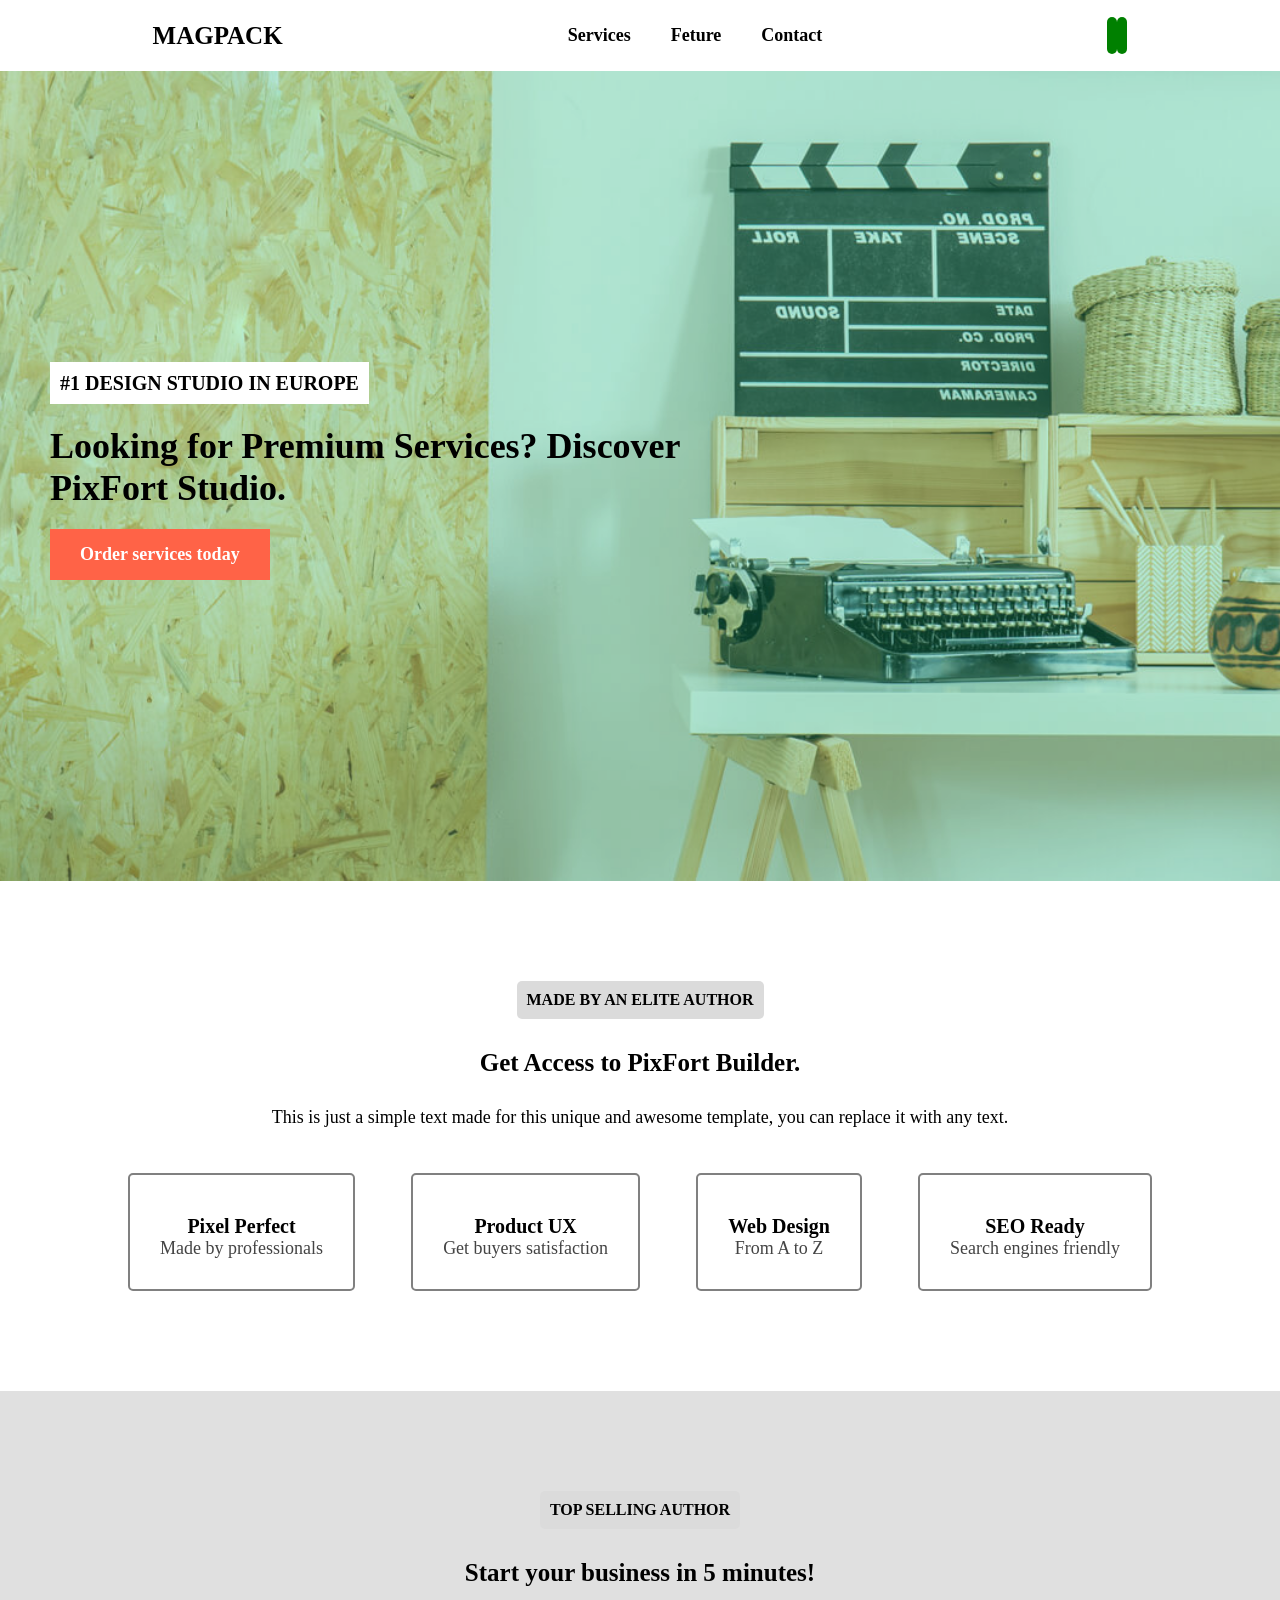
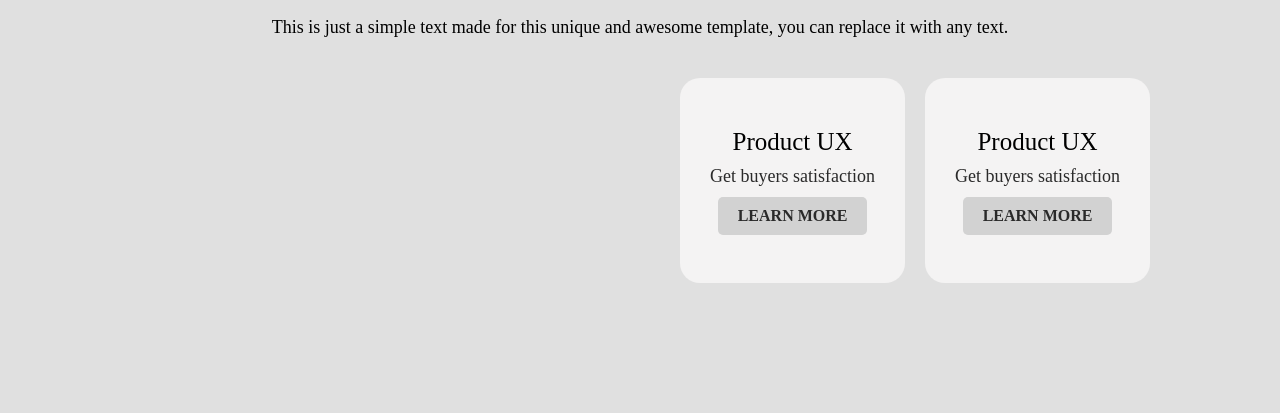
==== index.html @ 78f3c96d "added new file" ====
<!DOCTYPE html>
<html lang="en">
<head>
    <meta charset="UTF-8">
    <meta name="viewport" content="width=device-width, initial-scale=1.0">
    <title>Document</title>
    <link rel="stylesheet" href="day1/css/style.css">
    <link rel="stylesheet" href="https://cdnjs.cloudflare.com/ajax/libs/font-awesome/7.0.1/css/all.min.css" integrity="sha512-2SwdPD6INVrV/lHTZbO2nodKhrnDdJK9/kg2XD1r9uGqPo1cUbujc+IYdlYdEErWNu69gVcYgdxlmVmzTWnetw==" crossorigin="anonymous" referrerpolicy="no-referrer" />
</head>
<body>
    <header>
        <!-- logo section -->
        <div class="log"><span>MAGPACK</span></div>
        <!-- manu section -->
        <nav>
            <ul class="manu">
                <li><a href="#">Services</a></li>
                <li><a href="#">Feture</a></li>
                <li><a href="#">Contact</a></li>
            </ul>
        </nav>
        <!-- icon section  -->
        <div class="icon">
            <i class="fa-brands fa-facebook"></i>
            <i class="fa-brands fa-square-twitter"></i>          

        </div>
    </header>
    <section>
        <div class="hero-section">
            <div class="continar">
                <div class="text-section">
                    <span>#1 DESIGN STUDIO IN EUROPE</span>
                    <h2>Looking for Premium Services? Discover PixFort Studio.</h2>
                    <a href="#">Order services today</a>
                </div>
            </div>

        </div>
    </section>

    <!-- AUTHOR section -->
     <section class="author">
        <div class="continer">
            <div class="text-section">
                <h4>MADE BY AN ELITE AUTHOR</h4>
                <h2>Get Access to PixFort Builder.</h2>
                <p>This is just a simple text made for this unique and awesome template, you can replace it with any text.</p>
            </div>
            <div class="card-section">
                <div class="card">
                    <div class="icnon"></div>
                    <i class="fa-solid fa-snowflake"></i>
                    <span>Pixel Perfect</span>
                    <p>Made by professionals</p>
                </div>
                <div class="card">
                    <div class="icnon"></div>
                    <i class="fa-solid fa-xmark"></i>
                    <span>Product UX</span>
                    <p>Get buyers satisfaction</p>
                </div>
                <div class="card">
                    <div class="icnon"></div>
                    <i class="fa-solid fa-suitcase"></i>
                    <span>Web Design</span>
                    <p>From A to Z</p>
                </div>
                <div class="card">
                    <div class="icnon"></div>
                    <i class="fa-solid fa-trophy"></i>
                    <span>SEO Ready</span>
                    <p>Search engines friendly</p>
                </div>
            </div>
        </div>
     </section>
     <section class="top-sell author ">
        <div class="continer">
            <div class="text-section">
                <h4>TOP SELLING AUTHOR</h4>
                <h2>Start your business in 5 minutes!</h2>
                <p>This is just a simple text made for this unique and awesome template, you can replace it with any text.</p>
            </div>
            <div class="img-section">
                <div class="left-side">
                    <div class="sell-card">
                        <div class="icnon"></div>
                    <i class="fa-solid fa-xmark"></i>
                    <span>Product UX</span>
                    <p>Get buyers satisfaction</p>  
                    <a href="#" class="btn">LEARN MORE</a>                      
                    </div>
                    <img src="https://builder.pixfort.com/item/megapack/images/studio/studio-image-3.png" alt="" srcset=""> 

                </div>
                <div class="right-side">
                    <div class="sell-card">
                        <div class="icnon"></div>
                    <i class="fa-solid fa-xmark"></i>
                    <span>Product UX</span>
                    <p>Get buyers satisfaction</p>
                     <a href="#" class="btn">LEARN MORE</a> 
                    </div>
                    <img src="https://builder.pixfort.com/item/megapack/images/studio/studio-image-2.png" alt="" srcset="">

                </div>
            </div>

        </div>
     </section>
     
    
</body>
</html>
---- day1/css/style.css ----
*{
    margin: 0;
    padding: 0;
    box-sizing: border-box;
    list-style: none;
    text-decoration: none;
    

}
img{
    max-width: 100%;
}
.continar{
    max-width: 1280px;
    height: auto;
    padding: 20px;
    }
header{
    padding: 10px 20px;
    display: flex;
    justify-content: space-around;
    align-items: center;    

}
.log span {
    font-size: 25px;
    font-weight: 700;
    font-weight: bold;
    cursor: pointer;

}
header .manu{
    display: flex;
    
}
header .manu a{
    margin: 5px 5px;
    color: black;
    display: flex;
    padding: 10px 15px;
    border-radius: 5px;
    font-size: 18px;
    font-weight: 700;
    transition-duration: 1s;
    
}
header .manu a:hover{
    background: rgb(213, 213, 213);
    color: black;        
}
header .fa-brands {
   font-size: 25px;
   background: green;
   border: 5px;
   padding: 5px;
   border-radius: 5px;
}

header .fa-brands:hover{
    color: white;
    background: gray;
    
}
/* Hero section desing */

.hero-section {
    background-image: url(/studio-intro.jpg);
    height: 90vh;
    background-position: center center;
    background-repeat: no-repeat;
    background-color: rgba(24, 191, 130, 0.1);
    background-size: cover;    
        
}
.continar{
    max-width: 100%;
    height: 100%;
    text-align: left center;
    background: rgba(24, 191, 130, 0.3);
    padding: 50px;
    display: flex;
    align-items: center;
}
.hero-section .text-section span{
    background: white;
    color: black;
    font-size: 20px;
    font-weight: bold;
    padding: 10px;
}
.hero-section .text-section h2{
    max-width: 700px;       
    font-size: 36px;
    font-weight: 700;
    margin-top: 30px;
}
.hero-section .text-section a{
    display: inline-block;
    padding: 15px 30px;
    font-size: 18px;
    font-weight: 700;
    background: tomato;
    margin-top: 20px;
    color: white;
}
.author{
    text-align: center;
     padding: 100px ;

}
.author h4{
    font-weight: bold;
    background: rgb(219, 219, 219);
    display: inline-block;
    padding: 10px;
    border-radius: 5px;   

}
.author h2{
    padding: 30px;
    font-size: 25px;
}
.author p{
    font-size: 18px;
}
.card{
    text-align: center;
    padding: 20px;



}
.card-section{
    display: flex;
    justify-content: space-around;
    align-items: center;
    padding-top: 30px;
    margin-top: 15px;

}
.card {
    text-align: center;
    padding: 30px;
    border: 2px solid gray;
    border-radius: 5px;
}
.card i {
    font-size: 50px;
    display: block;
    color: green;
    margin: 0 auto;
    padding-bottom: 10px;
}
.card span {
    font-size: 20px;
    font-weight: bold;
    margin-bottom: 10px;
    
}
.card p{
    color: rgb(68, 68, 68);

}
.top-sell{
    background: rgb(224, 224, 224);
    padding: 100px ;
}
.top-sell p{
    padding-bottom: 10px;
}
.left-side, .right-side{
    background: rgb(244, 243, 243);
    border-radius: 20px;

}
.img-section {
    display: flex;
    flex-direction: row-reverse;
    gap: 20px;
    padding: 30px;
    
}
.sell-card{
    text-align: center;
    padding: 30px;

}
.sell-card .fa-solid{
    font-size: 60px;
    color: green;
    display: block;
    text-align: center;
    margin: 0 auto;
    padding-bottom: 20px;
}

.sell-card span{
    font-size: 25px;
    margin-bottom: 20px;
    margin-bottom: 10px;
    display: block;

    
}
.sell-card p{
    color: rgb(42, 42, 42);
    padding-bottom: 10px;

}
.sell-card a{
    color: rgb(42, 42, 42);
    padding: 10px 20px;
    font-weight: bold;
    font-size: 16px;
    display: inline-block;
    background-color: rgb(210, 210, 210);
    border-radius: 5px;
}
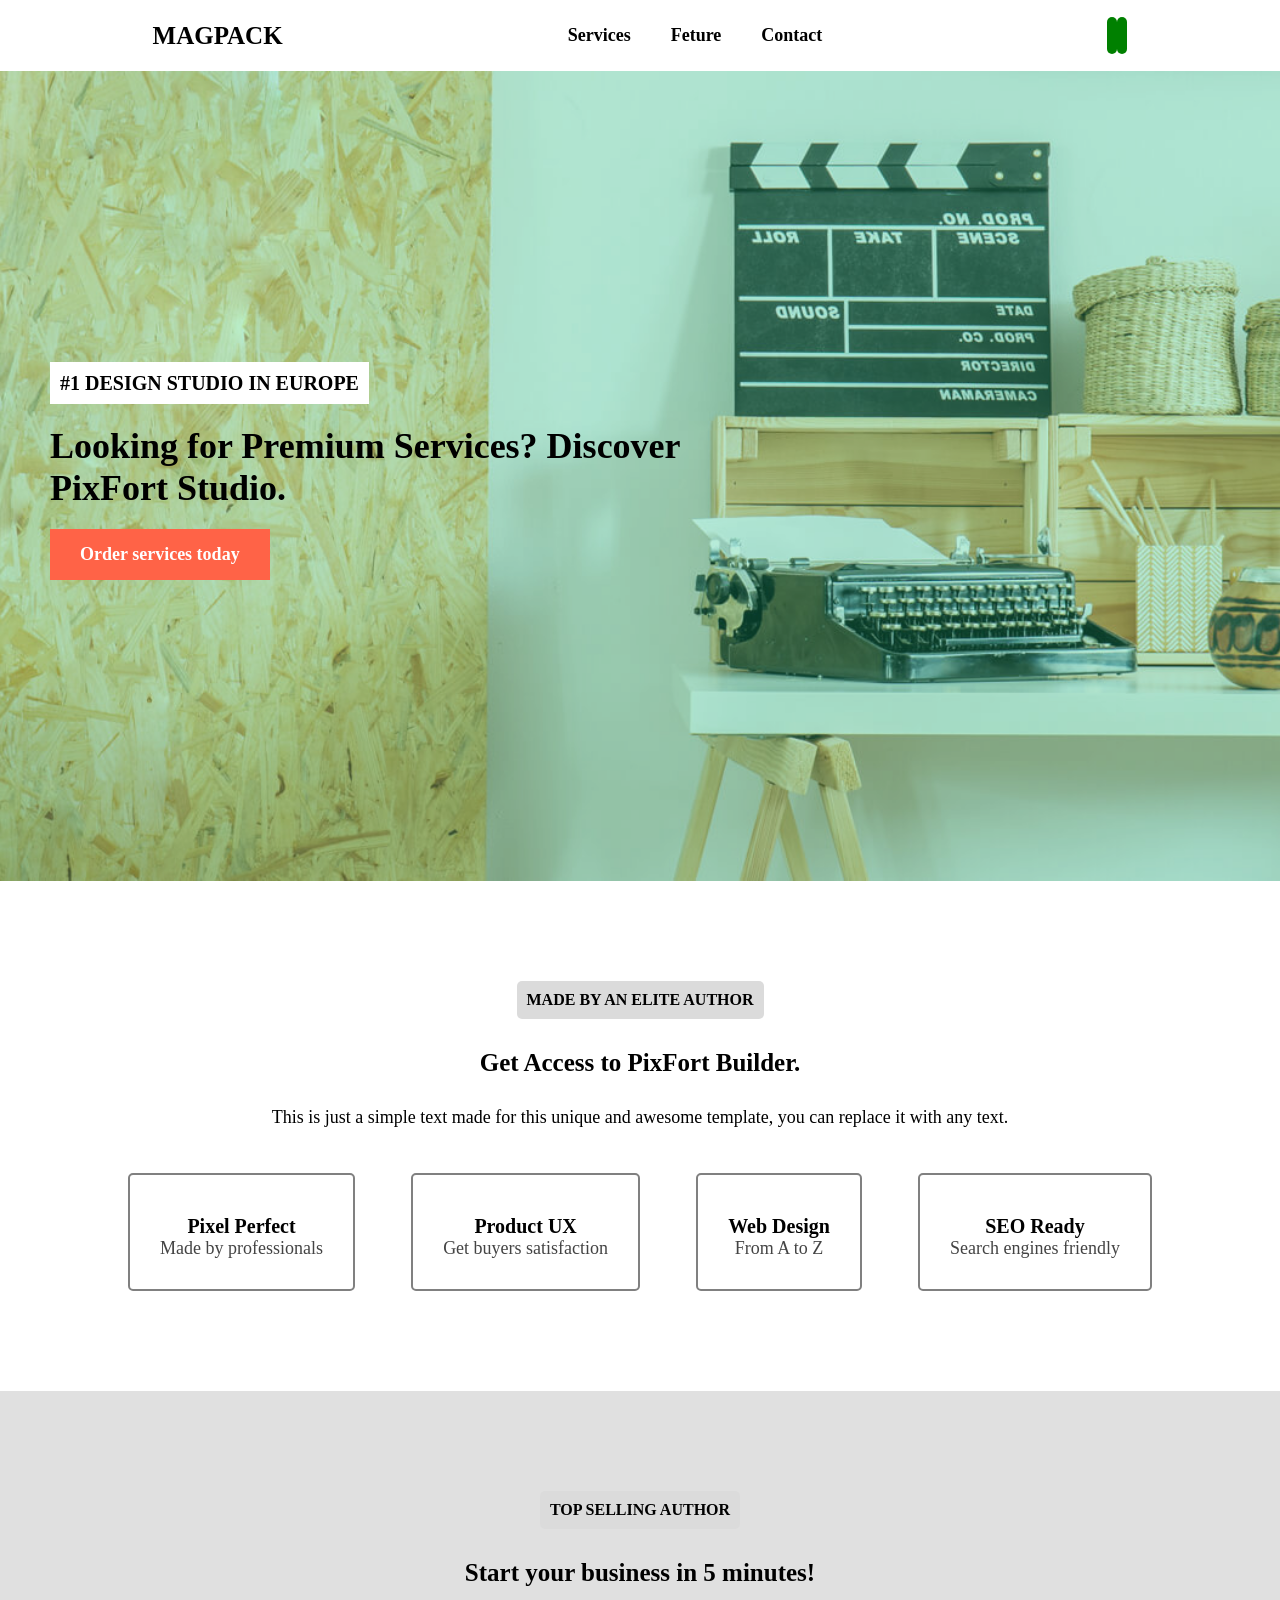
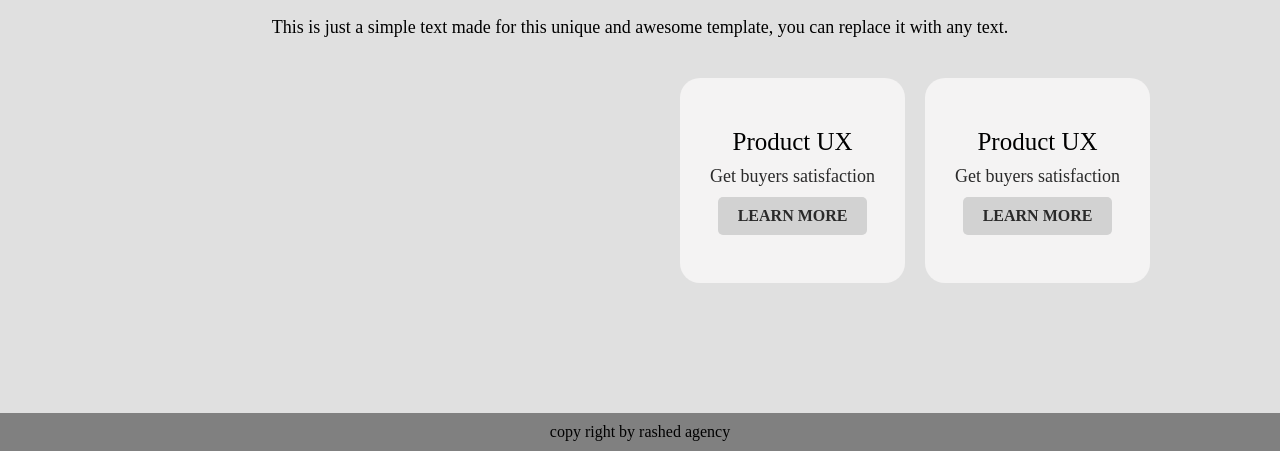
==== commit 3f3b19d1: "added new file" ====
--- a/index.html
+++ b/index.html
@@ -109,6 +109,9 @@
 
         </div>
      </section>
+     <footer>
+        <p>copy right by rashed agency</p>
+     </footer>
      
     
 </body>
--- a/day1/css/style.css
+++ b/day1/css/style.css
@@ -217,3 +217,9 @@
     border-radius: 5px;
 }
 
+footer{
+    background: gray;
+    text-align: center;
+    padding: 10px;
+
+}
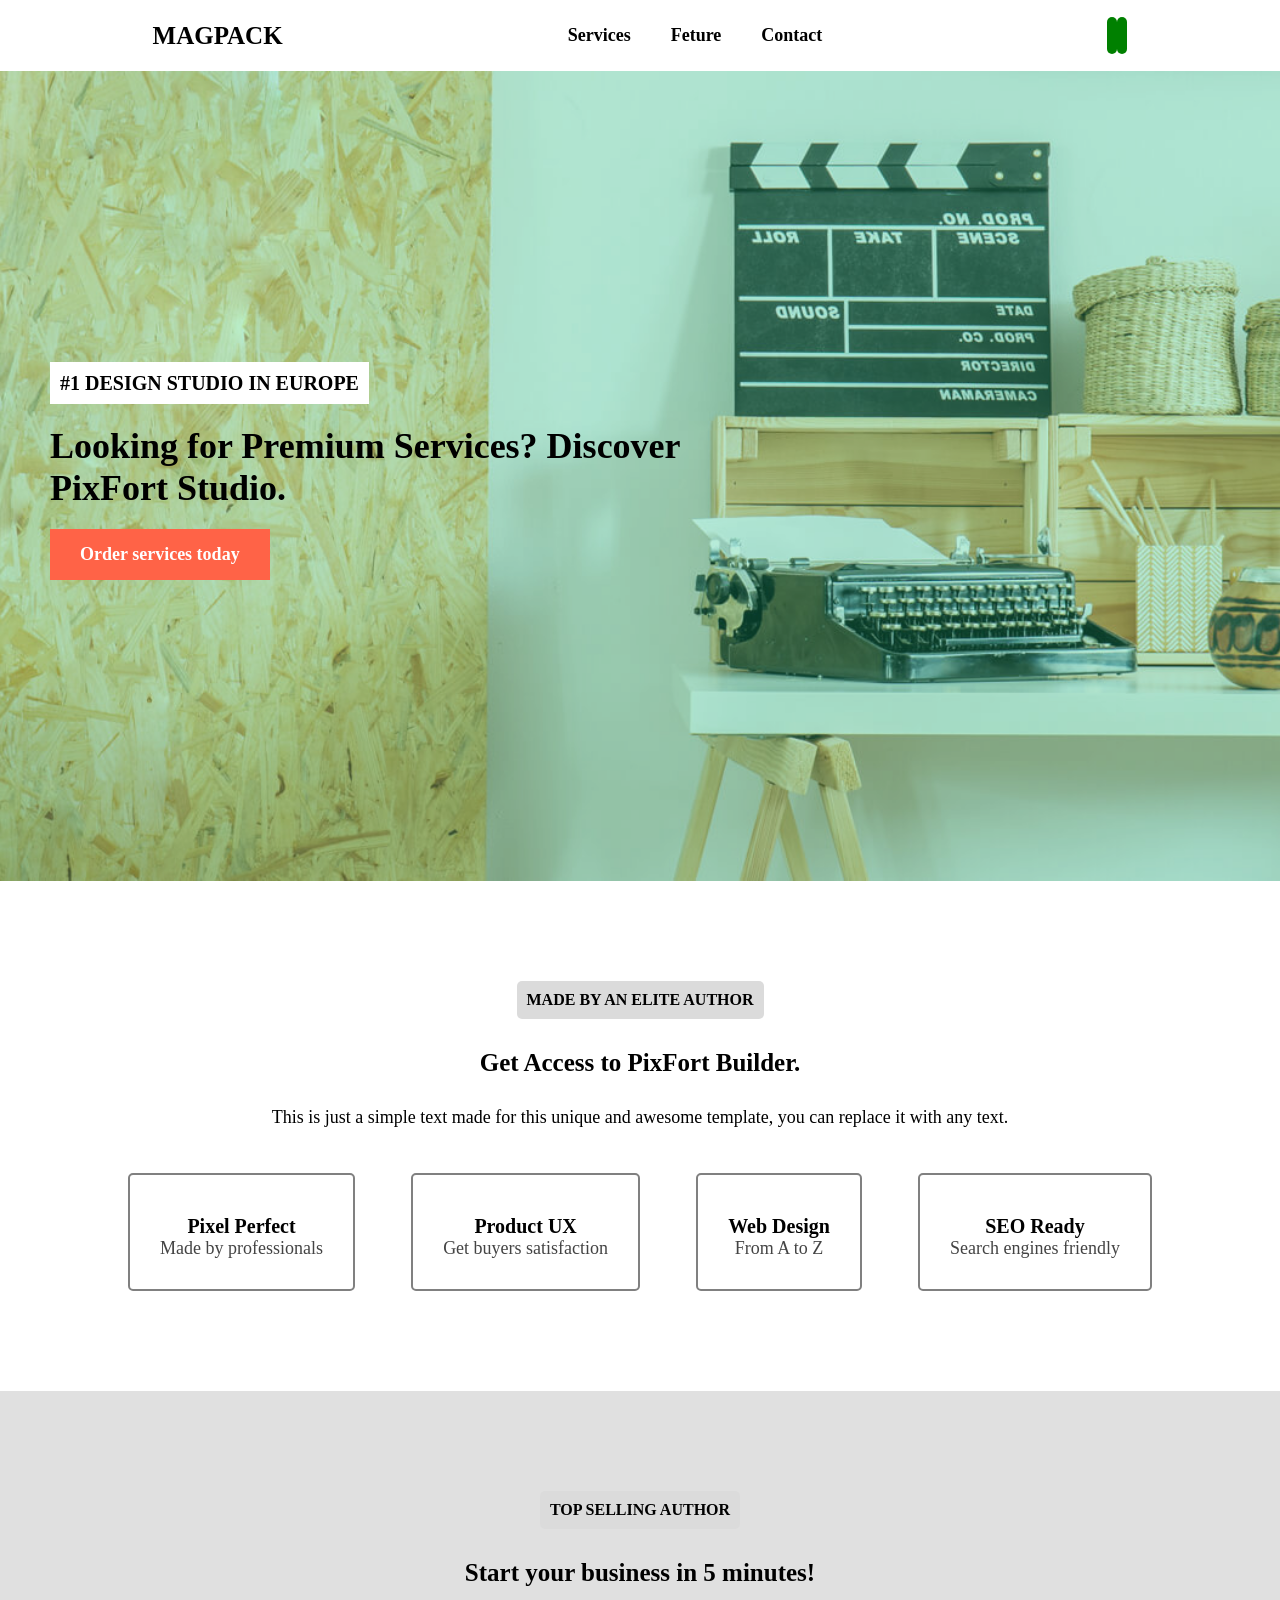
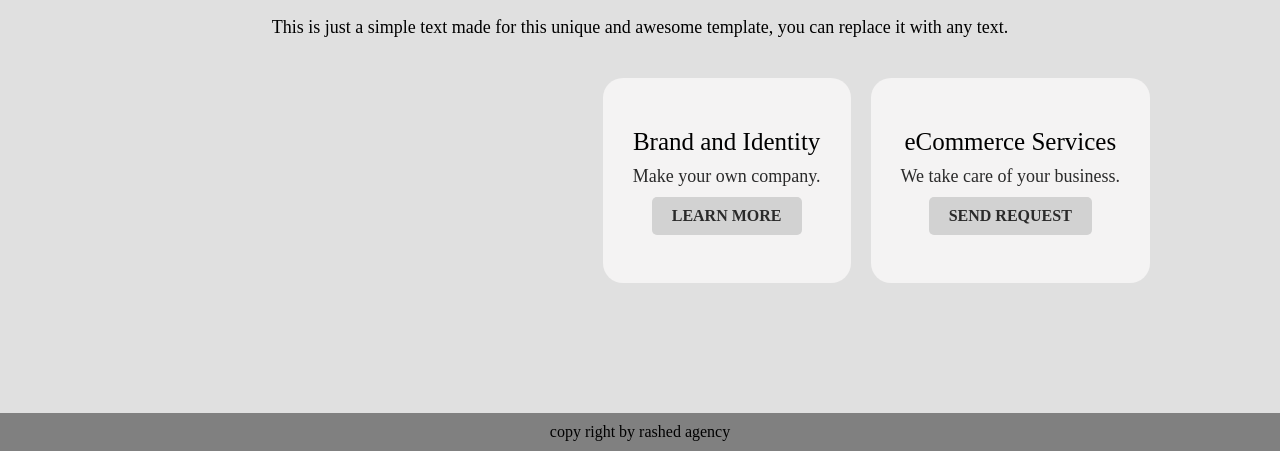
==== commit a83027ae: "saving changes before pull" ====
--- a/index.html
+++ b/index.html
@@ -86,10 +86,10 @@
                 <div class="left-side">
                     <div class="sell-card">
                         <div class="icnon"></div>
-                    <i class="fa-solid fa-xmark"></i>
-                    <span>Product UX</span>
-                    <p>Get buyers satisfaction</p>  
-                    <a href="#" class="btn">LEARN MORE</a>                      
+                    <i class="fa-solid fa-brands fa-flutter"></i>                    
+                    <span>eCommerce Services</span>
+                    <p>We take care of your business.</p>
+                     <a href="#" class="btn">SEND REQUEST</a>                       
                     </div>
                     <img src="https://builder.pixfort.com/item/megapack/images/studio/studio-image-3.png" alt="" srcset=""> 
 
@@ -97,16 +97,15 @@
                 <div class="right-side">
                     <div class="sell-card">
                         <div class="icnon"></div>
-                    <i class="fa-solid fa-xmark"></i>
-                    <span>Product UX</span>
-                    <p>Get buyers satisfaction</p>
-                     <a href="#" class="btn">LEARN MORE</a> 
+                    
+                    <i class="fa-solid fa-brands fa-cotton-bureau"></i>
+                    <span>Brand and Identity</span>
+                    <p>Make your own company.</p>  
+                    <a href="#" class="btn">LEARN MORE</a>                    
                     </div>
                     <img src="https://builder.pixfort.com/item/megapack/images/studio/studio-image-2.png" alt="" srcset="">
-
                 </div>
             </div>
-
         </div>
      </section>
      <footer>
--- a/day1/css/style.css
+++ b/day1/css/style.css
@@ -60,6 +60,30 @@
     color: white;
     background: gray;
     
+}
+/* Extra small devices (phones, 600px and down) */
+@media only screen and (max-width: 600px) {
+  .example {background: red;}
+}
+
+/* Small devices (portrait tablets and large phones, 600px and up) */
+@media only screen and (min-width: 600px) {
+  .example {background: green;}
+}
+
+/* Medium devices (landscape tablets, 768px and up) */
+@media only screen and (min-width: 768px) {
+  .example {background: blue;}
+} 
+
+/* Large devices (laptops/desktops, 992px and up) */
+@media only screen and (min-width: 992px) {
+  .example {background: orange;}
+} 
+
+/* Extra large devices (large laptops and desktops, 1200px and up) */
+@media only screen and (min-width: 1200px) {
+  .example {background: pink;}
 }
 /* Hero section desing */
 
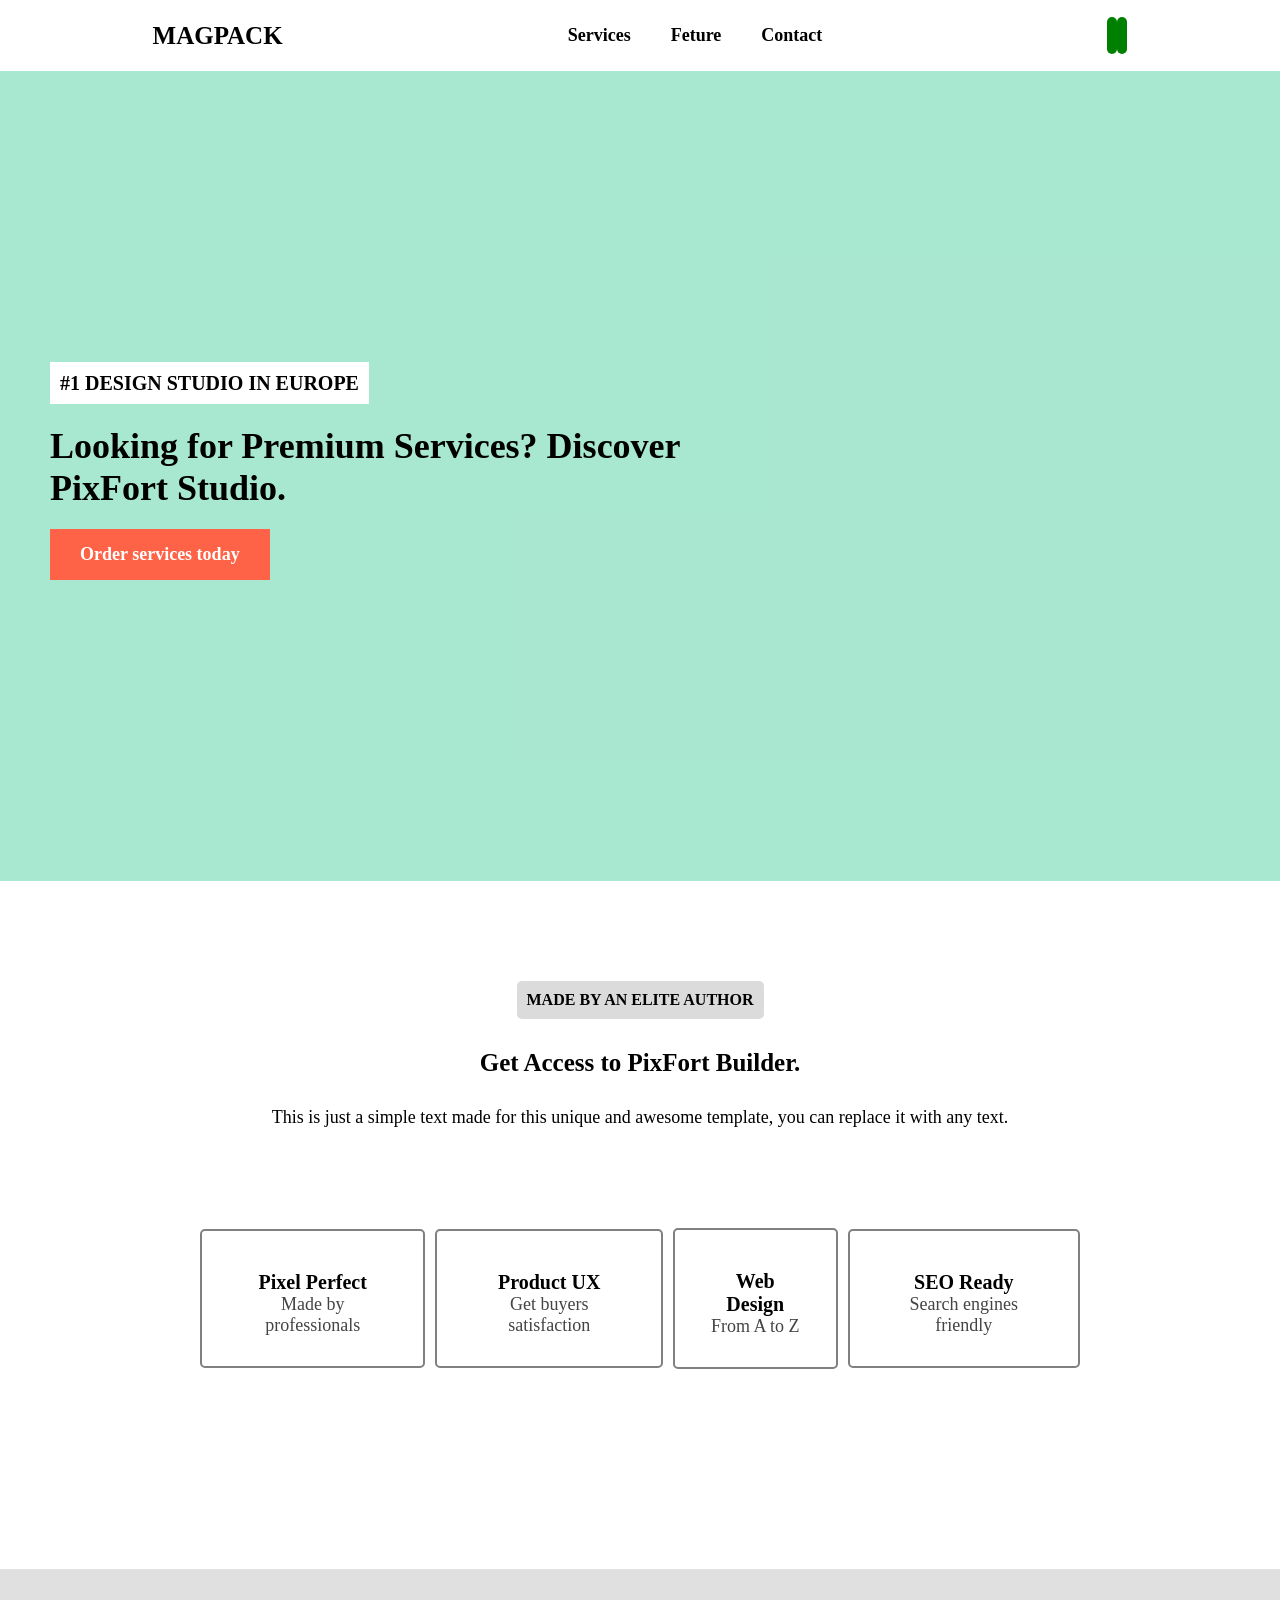
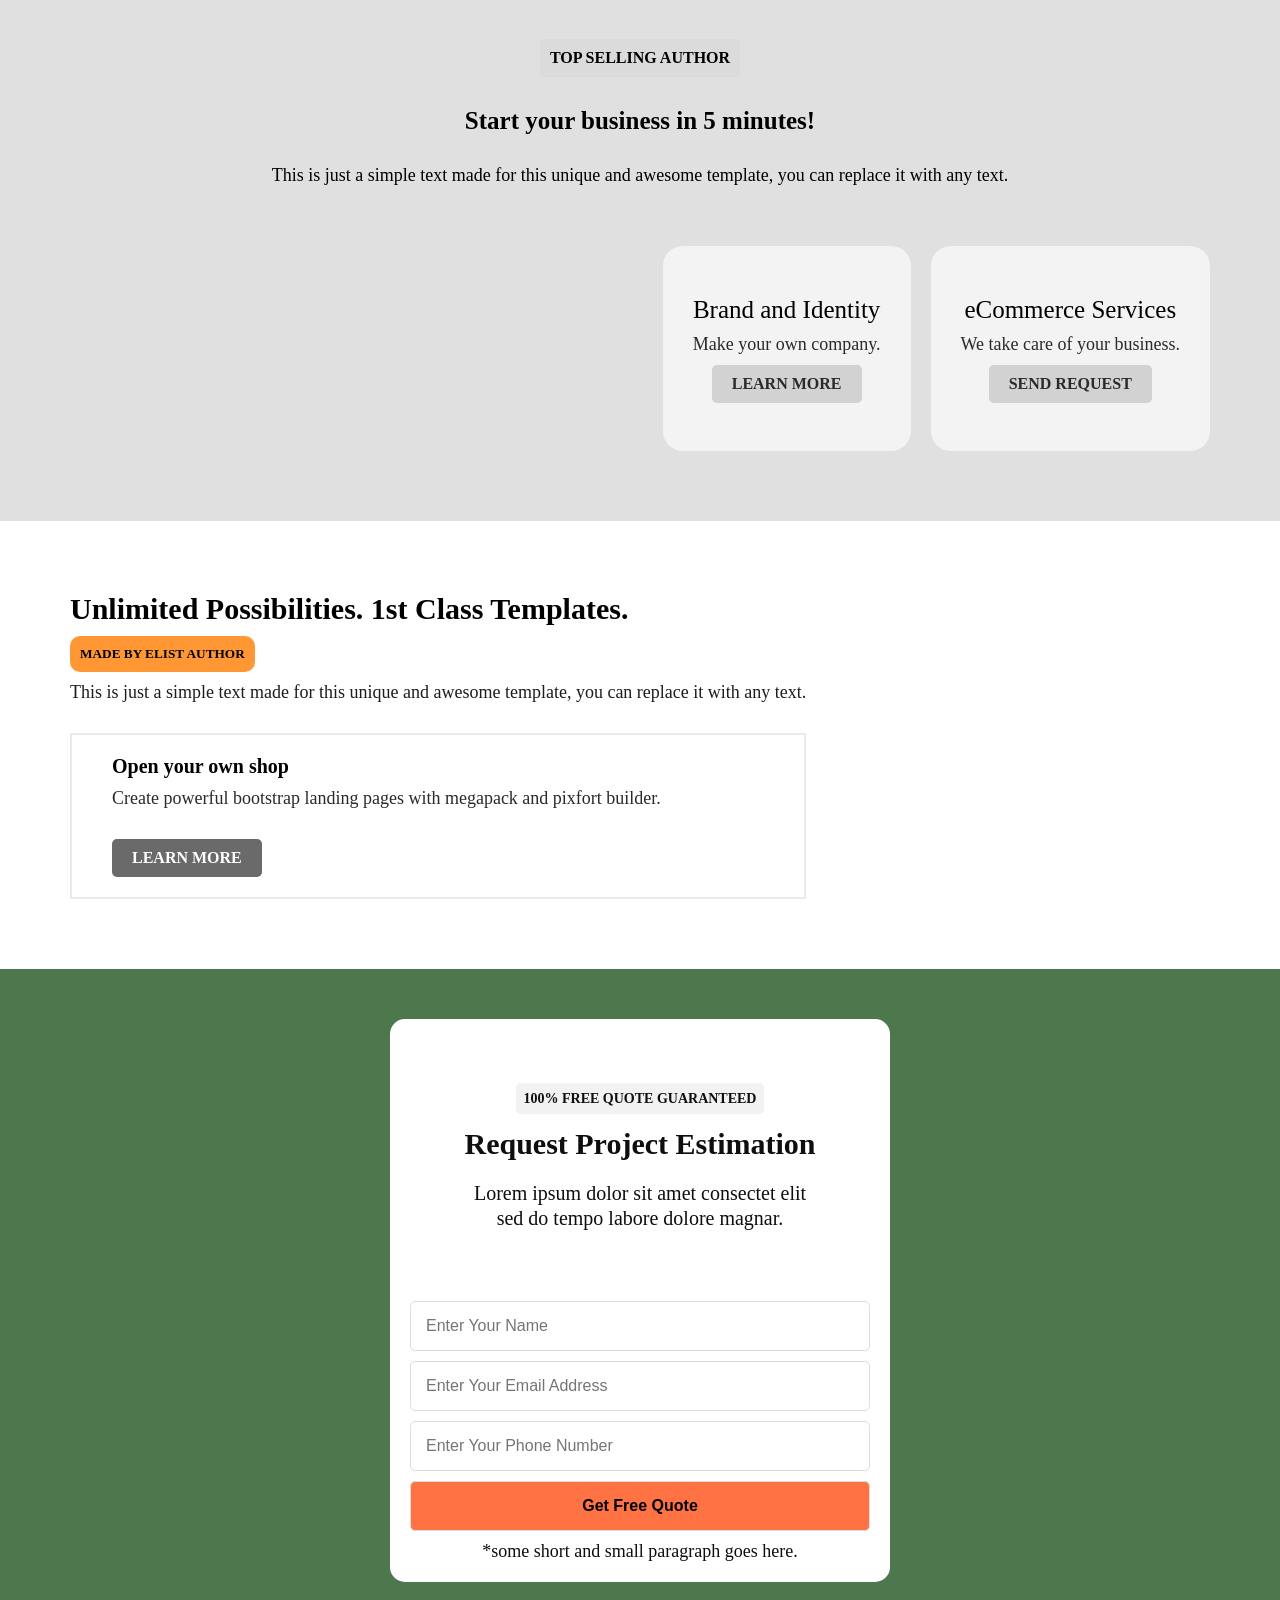
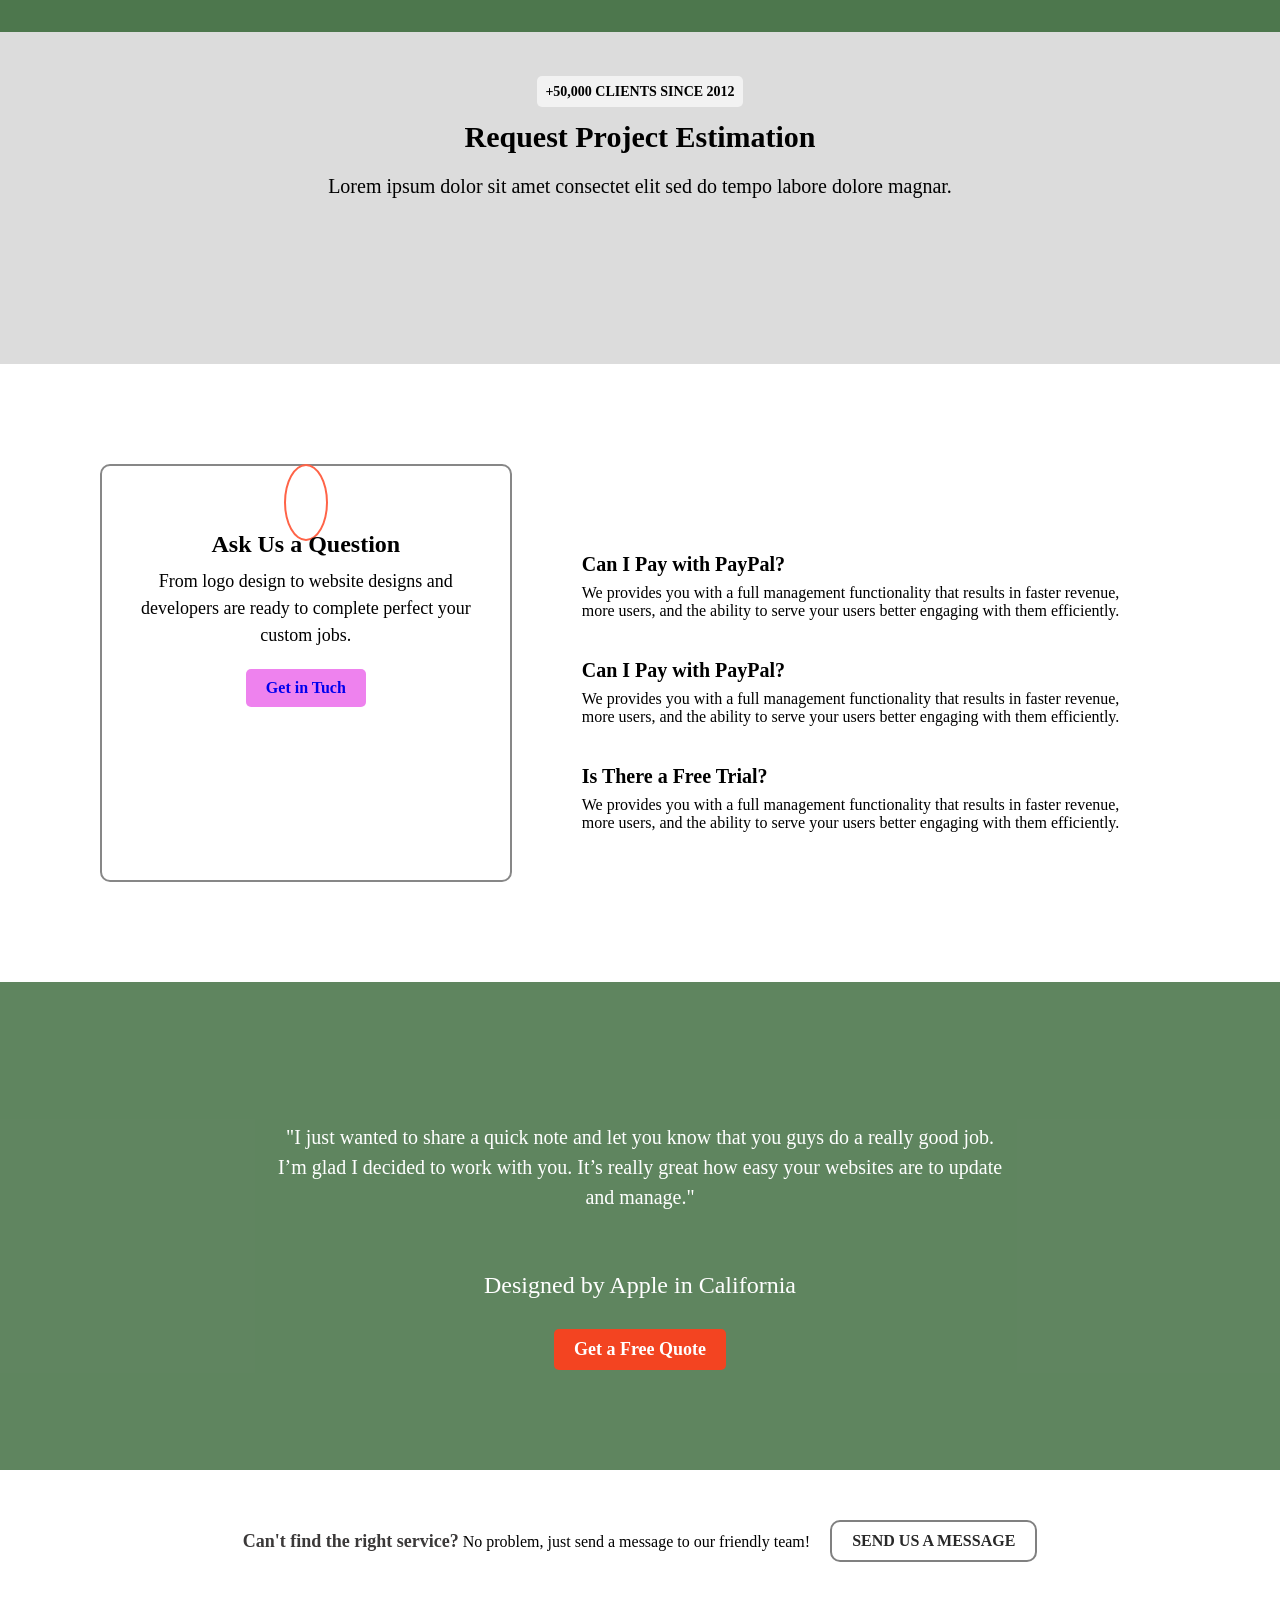
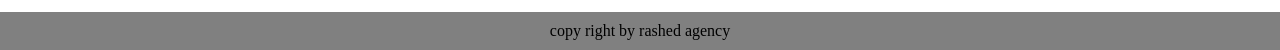
==== commit 9b623a50: "first commit" ====
--- a/index.html
+++ b/index.html
@@ -108,10 +108,120 @@
             </div>
         </div>
      </section>
+     <!-- mega pack -->
+      <section class="mega-section">
+        <div class="mega-continer">
+            <div class="text">
+                <h2>Unlimited Possibilities. 1st Class Templates.</h2>
+                <h5>MADE BY ELIST AUTHOR</h5>
+                <p>This is just a simple text made for this unique and awesome template, you can replace it with any text.</p>
+                <div class="box">
+                    <i class="fa-solid fa-share-from-square"></i>
+                    <div class="mega-text">
+                        <h4>Open your own shop</h4>
+                        <p>Create powerful bootstrap landing pages with megapack and pixfort builder.</p>
+                        <a href="#">LEARN MORE</a>
+                    </div>                  
+                </div>
+            </div>
+            <div class="image">
+                <img src="https://builder.pixfort.com/item/megapack/images/studio/studio-image-1.jpg" alt="">
+            </div>
+        </div>
+
+      </section>
+
+      
+      <section class="form-section">
+        <div class="form-continer">
+            <div class="form">
+                <div class="top-text">
+                    <span>100% FREE QUOTE GUARANTEED</span>
+                    <h2>Request Project Estimation</h2>
+                    <p>Lorem ipsum dolor sit amet consectet elit sed do tempo labore dolore magnar.</p>
+                </div>
+                <form action="#"> 
+                    <input type="text" name="name" id="name"
+                    placeholder="Enter Your Name">  
+                    <input type="text" name="name" id="name"
+                    placeholder="Enter Your Email Address">  
+                    <input type="text" name="name" id="name"
+                    placeholder="Enter Your Phone Number">  
+                    <input type="button" value="Get Free Quote">
+                </form>
+                <p>*some short and small paragraph goes here.</p>
+            </div>           
+        </div>
+      </section>
+      <section class="trusted">
+        <div class="trusted-contnir">
+            <div class="top-text">
+                <span>+50,000 CLIENTS SINCE 2012</span>
+                <h2>Request Project Estimation</h2>
+                <p>Lorem ipsum dolor sit amet consectet elit sed do tempo labore dolore magnar.</p>
+
+            </div>
+            <div class="trusted-img">
+                <img src="https://builder.pixfort.com/item/megapack/images/studio/pixfort.png" alt="">
+                <img src="https://builder.pixfort.com/item/megapack/images/studio/sap-logo.png" alt="">
+                <img src="https://builder.pixfort.com/item/megapack/images/studio/airbnb.png" alt="">
+                <img src="https://builder.pixfort.com/item/megapack/images/studio/deloitte.png" alt="">
+            </div>
+
+        </div>
+
+      </section>
+      <section class="Question">
+        <div class="Question-continer">
+            <div class="Question-top">
+                <i class="fa-solid fa-question"></i>
+                <h2>Ask Us a Question</h2>
+                <p>From logo design to website designs and developers are ready to complete perfect your custom jobs.</p>
+                <a href="#">Get in Tuch</a>
+                
+            </div>
+            <div class="Question-under">
+                <div class="qut">
+                    <h3>Can I Pay with PayPal?</h3>
+                    <p>We provides you with a full management functionality that results in faster revenue, more users, and the ability to serve your users better engaging with them efficiently.</p>
+                </div>
+                <div class="qut">
+                    <h3>Can I Pay with PayPal?</h3>
+                    <p>We provides you with a full management functionality that results in faster revenue, more users, and the ability to serve your users better engaging with them efficiently.</p>
+                </div>
+                <div class="qut">
+                    <h3>Is There a Free Trial?</h3>
+                    <p>We provides you with a full management functionality that results in faster revenue, more users, and the ability to serve your users better engaging with them efficiently.</p>
+                </div>
+            </div>
+        </div>
+      </section>
+      <section class="apple">
+        <div class="apple-continer">
+            <div class="apple-text">
+                <i class="fa-brands fa-apple"></i>
+                <p>"I just wanted to share a quick note and let you know that you guys do a really good job. I’m glad I decided to work with you. It’s really great how easy your websites are to update and manage."</p>
+                <div>
+    
+                    <i class="fa-solid fa-star"></i>
+                    <i class="fa-solid fa-star"></i>
+                    <i class="fa-solid fa-star"></i>
+                    <i class="fa-solid fa-star"></i>
+                    <i class="fa-solid fa-star"></i>
+                </div>
+                <span>Designed by Apple in California</span>
+                <a href="#">Get a Free Quote</a>
+            </div>
+        </div>
+      </section>
+      <section class="lst-section">
+        <div class="massage-continer">
+            <p><span>Can't find the right service?</span> No problem, just send a message to our friendly team!</p>
+            <a href="#" class="">SEND US A MESSAGE</a>
+        </div>
+      </section>
      <footer>
         <p>copy right by rashed agency</p>
-     </footer>
-     
-    
+     </footer>    
 </body>
 </html>
--- a/day1/css/style.css
+++ b/day1/css/style.css
@@ -61,6 +61,17 @@
     background: gray;
     
 }
+/* media  query desing */
+/* Mobile default */
+
+@media (min-width: 768px) {
+  /* Tablet */
+}
+
+@media (min-width: 1024px) {
+  /* Desktop */
+}
+/* ..................................... */
 /* Extra small devices (phones, 600px and down) */
 @media only screen and (max-width: 600px) {
   .example {background: red;}
@@ -88,7 +99,7 @@
 /* Hero section desing */
 
 .hero-section {
-    background-image: url(/studio-intro.jpg);
+    background-image: url(https://builder.pixfort.com/items/1/images/studio/studio-intro.jpg);
     height: 90vh;
     background-position: center center;
     background-repeat: no-repeat;
@@ -151,15 +162,12 @@
     text-align: center;
     padding: 20px;
 
-
-
 }
 .card-section{
-    display: flex;
-    justify-content: space-around;
-    align-items: center;
     padding-top: 30px;
-    margin-top: 15px;
+    display: flex;
+    flex-direction: column;
+    gap: 10px   ;
 
 }
 .card {
@@ -185,12 +193,36 @@
     color: rgb(68, 68, 68);
 
 }
+/* query selotor card  */
+
+@media (min-width: 768px) {
+  /* Tablet */
+  .card-section{
+    display: flex;
+    justify-content: space-around;
+    flex-direction: row;    
+    align-items: center;
+
+  }
+
+}
+
+@media (min-width: 1024px) {
+  /* Desktop */
+  .card-section{
+    padding: 100px;
+
+  }
+
+
+}
+
 .top-sell{
     background: rgb(224, 224, 224);
-    padding: 100px ;
+    padding: 70px ;
 }
 .top-sell p{
-    padding-bottom: 10px;
+    padding-bottom: 30px;
 }
 .left-side, .right-side{
     background: rgb(244, 243, 243);
@@ -199,9 +231,10 @@
 }
 .img-section {
     display: flex;
-    flex-direction: row-reverse;
+    flex-direction: column-reverse;
     gap: 20px;
-    padding: 30px;
+    padding-top: 10px;
+    
     
 }
 .sell-card{
@@ -240,10 +273,428 @@
     background-color: rgb(210, 210, 210);
     border-radius: 5px;
 }
+@media (min-width: 768px){
+
+    .img-section{
+        flex-direction: row-reverse;
+        padding-top: 30px;
+    }
+}
 
 footer{
     background: gray;
     text-align: center;
     padding: 10px;
 
-}+}   
+.mega-continer{
+    padding: 50px;    
+}
+.text h2{
+    font-size: 30px;
+    font-weight: bold;
+    line-height: 35px;
+    padding-bottom: 10px;
+
+}
+.text h5{
+    font-weight: 700;
+    background: rgb(255, 151, 53);
+    display: inline-block;
+    padding: 10px;
+    border-radius: 10px;
+    margin-bottom: 10px;
+
+}
+.text p{
+    font-size: 18px;
+    color: rgb(29, 29, 29);
+    padding-bottom: 30px;
+
+}
+.text .box{
+    border: 2px solid rgb(234, 234, 234);
+    display: flex;
+    gap: 20px;
+    align-items: center;
+    padding: 20px;
+
+}
+.text .box .fa-solid {
+    font-size: 50px;
+    color: rgb(32, 32, 32);
+
+}
+.mega-text h4{
+    font-weight: 700;
+    font-size: 20px;
+    padding-bottom: 10px;
+
+}
+.mega-text P{
+    color: rgb(42, 42, 42);
+}
+.mega-text a{
+    background: rgb(106, 106, 106);
+    padding: 10px 20px;
+    border-radius: 5px;
+    color: white;
+    font-weight: bold;
+    display: inline-block;   
+    
+}
+.mega-text a:hover{
+    background: rgb(23, 23, 23);
+}
+/* media  query desing */
+/* Mobile default */
+
+@media (min-width: 768px) {
+  /* Tablet */
+  .mega-continer{
+    display: flex;
+    justify-content: space-between;
+    align-items: center;
+    gap: 20px;
+    padding: 50px;
+    
+  }
+  .image{
+    max-width: 400px;    
+  }
+}
+
+@media (min-width: 1024px) {
+  /* Desktop */
+    .mega-continer{
+    gap: 20px;
+    padding: 70px;
+    
+  }
+  .image{
+    max-width: 500px;    
+  }
+
+}
+.form-section{
+    background-image: url(https://builder.pixfort.com/items/1/images/studio/studio-form-bg.jpg);
+    background-position: center center;
+    background-repeat: no-repeat;
+    background-size: cover;    
+}
+.form-continer{
+    background: rgba(4, 63, 4, 0.706);
+    padding: 50px;
+}
+.form{
+    max-width: 500px;
+    background: white;
+    color: rgb(14, 14, 14);
+    margin: 0 auto;
+    padding: 20px;
+    border-radius: 15px;
+
+}
+.top-text{
+    text-align: center;
+    padding: 50px;
+
+
+}
+.top-text span{
+    font-size: 14px;
+    background-color: rgb(242, 242, 242); 
+    padding: 8px;  
+    border-radius: 5px;
+    font-weight: bold;
+
+
+}
+.top-text h2{
+    padding: 50px auto;
+    margin: 20px auto ;
+
+}
+.top-text p{
+    font-size: 18px;
+    line-height: 25px;
+}
+form{
+    margin-top: 20px;
+}
+form input{
+    display: block;
+    margin-bottom: 10px;
+    padding: 15px;
+    width: 100%;
+    border: 1px solid gainsboro;
+    border-radius: 5px;
+    font-size: 16px;
+}
+form input:last-child{
+    background: #FF7243;
+    padding: 15px;
+    cursor: pointer;
+    font-weight: bold;
+
+
+}
+.form p{
+    text-align: center;
+    font-size: 18px;
+}
+@media (min-width: 768px) {
+  /* Tablet */
+  .top-text h2{
+    font-size: 25px;
+  }
+
+}
+@media (min-width: 1024px) {
+  /* Desktop */
+   .top-text h2{
+    font-size: 30px;
+  }
+  .top-text p{
+    font-size: 20px;
+  }
+}
+.trusted{
+    background: #dcdcdc;  
+}    
+.trusted-img img{
+    width: 300px;
+ 
+    margin: 0 auto;
+
+}
+.trusted-img{
+    display: flex;
+    flex-direction: column;
+    gap: 15px;
+    margin: 0 auto;
+    padding-bottom: 50px;
+}
+
+@media (min-width: 768px) {
+  /* Tablet */
+  .trusted-img{
+    display: flex;
+    flex-direction: row;
+    flex-wrap: wrap;
+    padding: 50px;    
+  }
+  .trusted-img img{
+    max-width: 300px;
+  }
+
+}
+@media (min-width: 1024px) {
+  /* Desktop */
+  .trusted-img{
+    flex-wrap: wrap;
+  }
+  .trusted-img img{
+    width: 400px;
+  }
+  
+}
+.Question-continer{
+    padding: 80px 30px;
+}
+
+.Question-top{
+    border: 2px solid rgb(135, 135, 135);
+    padding: 20px;
+    text-align: center;   
+    border-radius: 10px;
+
+}
+.Question-top i{
+    font-size: 30px;
+    padding: 20px 20px;
+    margin: 0 auto;
+    border: 2px tomato solid;
+    border-radius: 50%;
+    margin: auto;
+    
+}
+.Question-top h2{
+    font-size: 24px;
+    line-height: 2;
+
+}
+.Question-top p{
+    font-size: 18px;
+    line-height: 1.5;
+    margin-bottom: 20px;
+    
+}
+.Question-top a{
+    display: inline-block;
+    padding: 10px 20px;
+    background: violet;
+    font-weight: 700;
+    border-radius: 5px;    
+}
+.Question-top a:hover{
+    background: rgb(226, 83, 226);    
+}
+.Question-continer{
+    display: flex;
+    flex-direction: column;
+}
+.Question-under{
+    display: flex;
+    flex-direction: column;
+    gap: 30px;
+    margin-top: 30px;
+    padding: 50px;
+}
+.Question-under .qut h3{
+    font-size: 20px;
+    line-height: 2;       
+}
+@media (min-width: 768px) {
+  /* Tablet */
+  .Question-continer{
+    flex-direction: row;
+    gap: 20px;
+    padding: 50px;
+  }
+
+}
+@media (min-width: 1024px) {
+  /* Desktop */
+    .Question-continer{
+    padding: 100px; 
+
+  }
+}
+
+.apple{
+    text-align: center;
+    background: url(https://builder.pixfort.com/items/1/images/studio/studio-testimonials-bg.jpg);
+    color: white;
+    background-position: center;
+    background-repeat: no-repeat;
+    background-size: cover;
+    
+}
+.apple-continer{
+    background: rgba(3, 62, 3, 0.632);
+
+}
+.apple-text{
+    padding: 50px 30px;
+    display: flex;
+    flex-direction: column;
+    gap: 20px;
+    justify-content: center;
+    align-items: center;
+
+}
+.apple-continer .fa-apple{
+    font-size: 60px;
+    color: white;
+    padding-bottom: 10px;
+}
+.apple-continer p{
+    font-size: 18px;
+    line-height: 1.5;
+
+}
+.apple-continer .fa-star{
+    font-size: 15px;
+    color: rgb(240, 186, 10);
+
+}
+.apple-continer span{
+    font-size: 20px;
+
+}
+.apple-continer a{
+    padding: 10px 20px;
+    background: rgb(243, 68, 33);
+    font-size: 18px;
+    color: white;
+    font-weight: bold;
+    border-radius: 5px;
+
+
+}
+.apple-continer a:hover{
+    background: rgb(247, 51, 12);
+    
+
+
+}
+@media (min-width: 768px) {
+  /* Tablet */
+  .apple-text{
+    max-width: 800px;
+    margin: 0 auto;
+    gap: 30px   ;
+  }
+  .apple-continer .fa-apple{
+    font-size: 70px;
+  }
+  .apple-continer p{
+    font-size: 20px;
+  }
+  .apple-continer span{
+    font-size: 24px;
+  }
+
+
+}
+@media (min-width: 1024px) {
+  /* Desktop */
+  .apple-continer{
+    padding: 50px;
+  }
+    
+}
+.massage-continer{
+    padding: 50px 30px;
+    text-align: center;
+    display: flex;
+    gap: 20px ;
+    flex-direction:column;
+    align-items: center;
+    justify-content: center;
+}
+.massage-continer p{
+    font-size: 16px;
+
+}
+.massage-continer span{
+    font-size: 16px;
+    font-weight: bold;
+    color: rgb(59, 57, 57);
+    font-size: 18px;
+}
+.lst-section .massage-continer a{
+    border: 2px solid gray;
+    padding: 10px 20px ;
+    font-size: 16px;
+    font-weight: 700;
+    border-radius: 10px;
+    color: rgb(41, 41, 41);
+
+
+}
+.lst-section .massage-continer a:hover{
+    border: 2px solid rgb(60, 60, 60);
+
+}
+@media (min-width: 768px) {
+  /* Tablet */
+  .massage-continer{
+    flex-direction: row;
+    justify-content: center;
+    align-items: center;    
+  }
+}
+
+
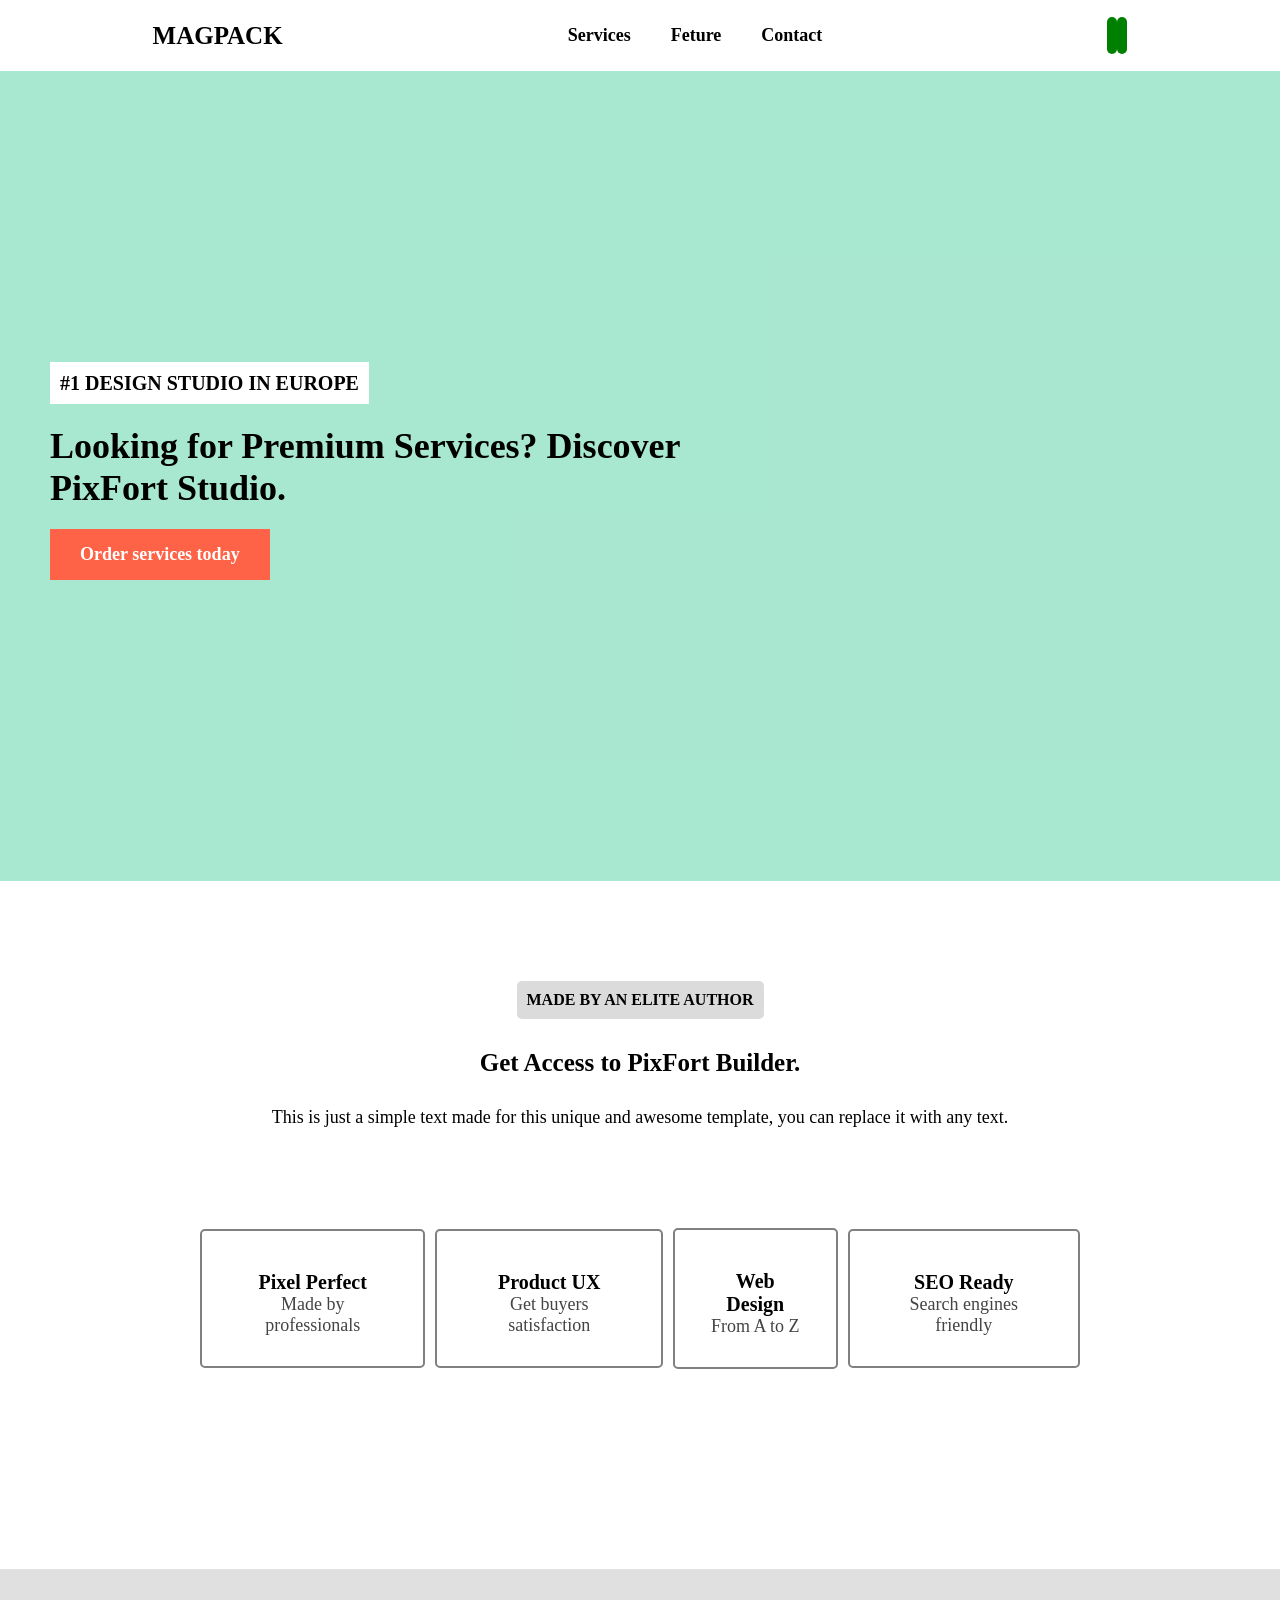
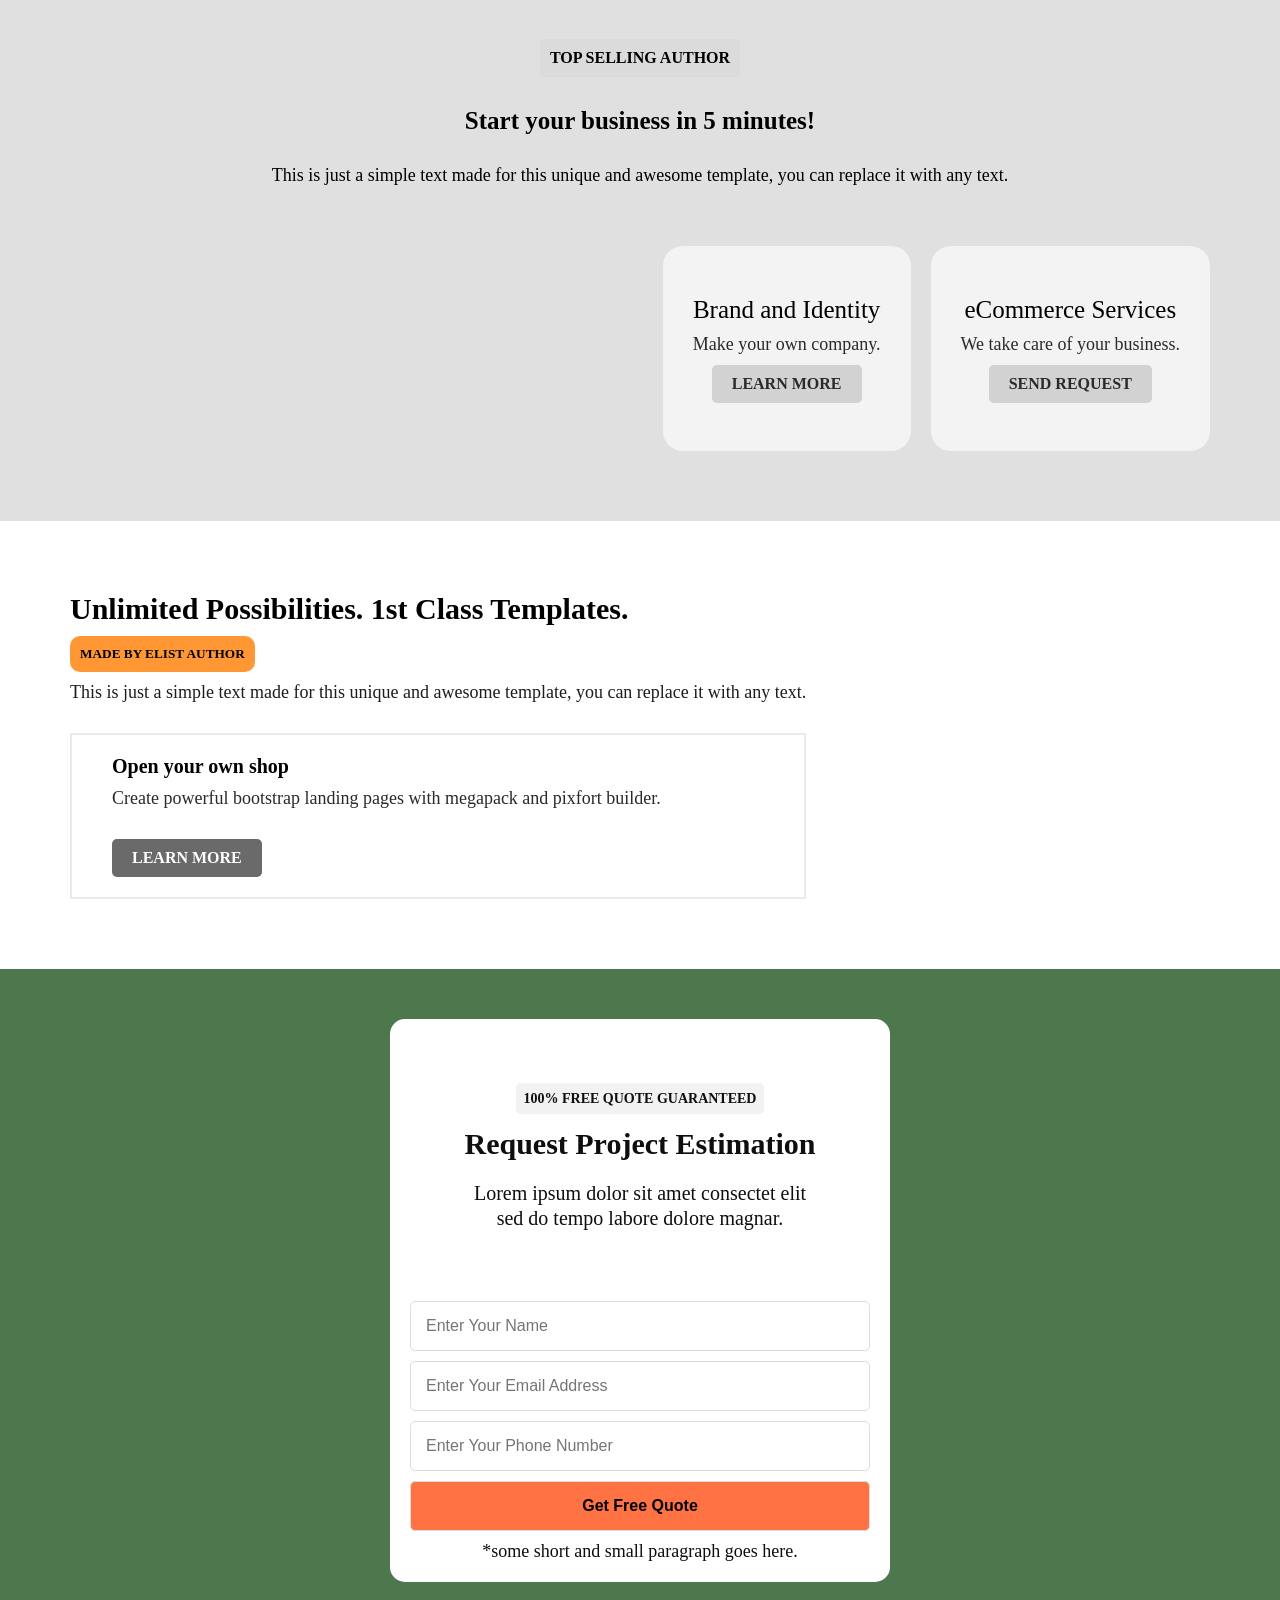
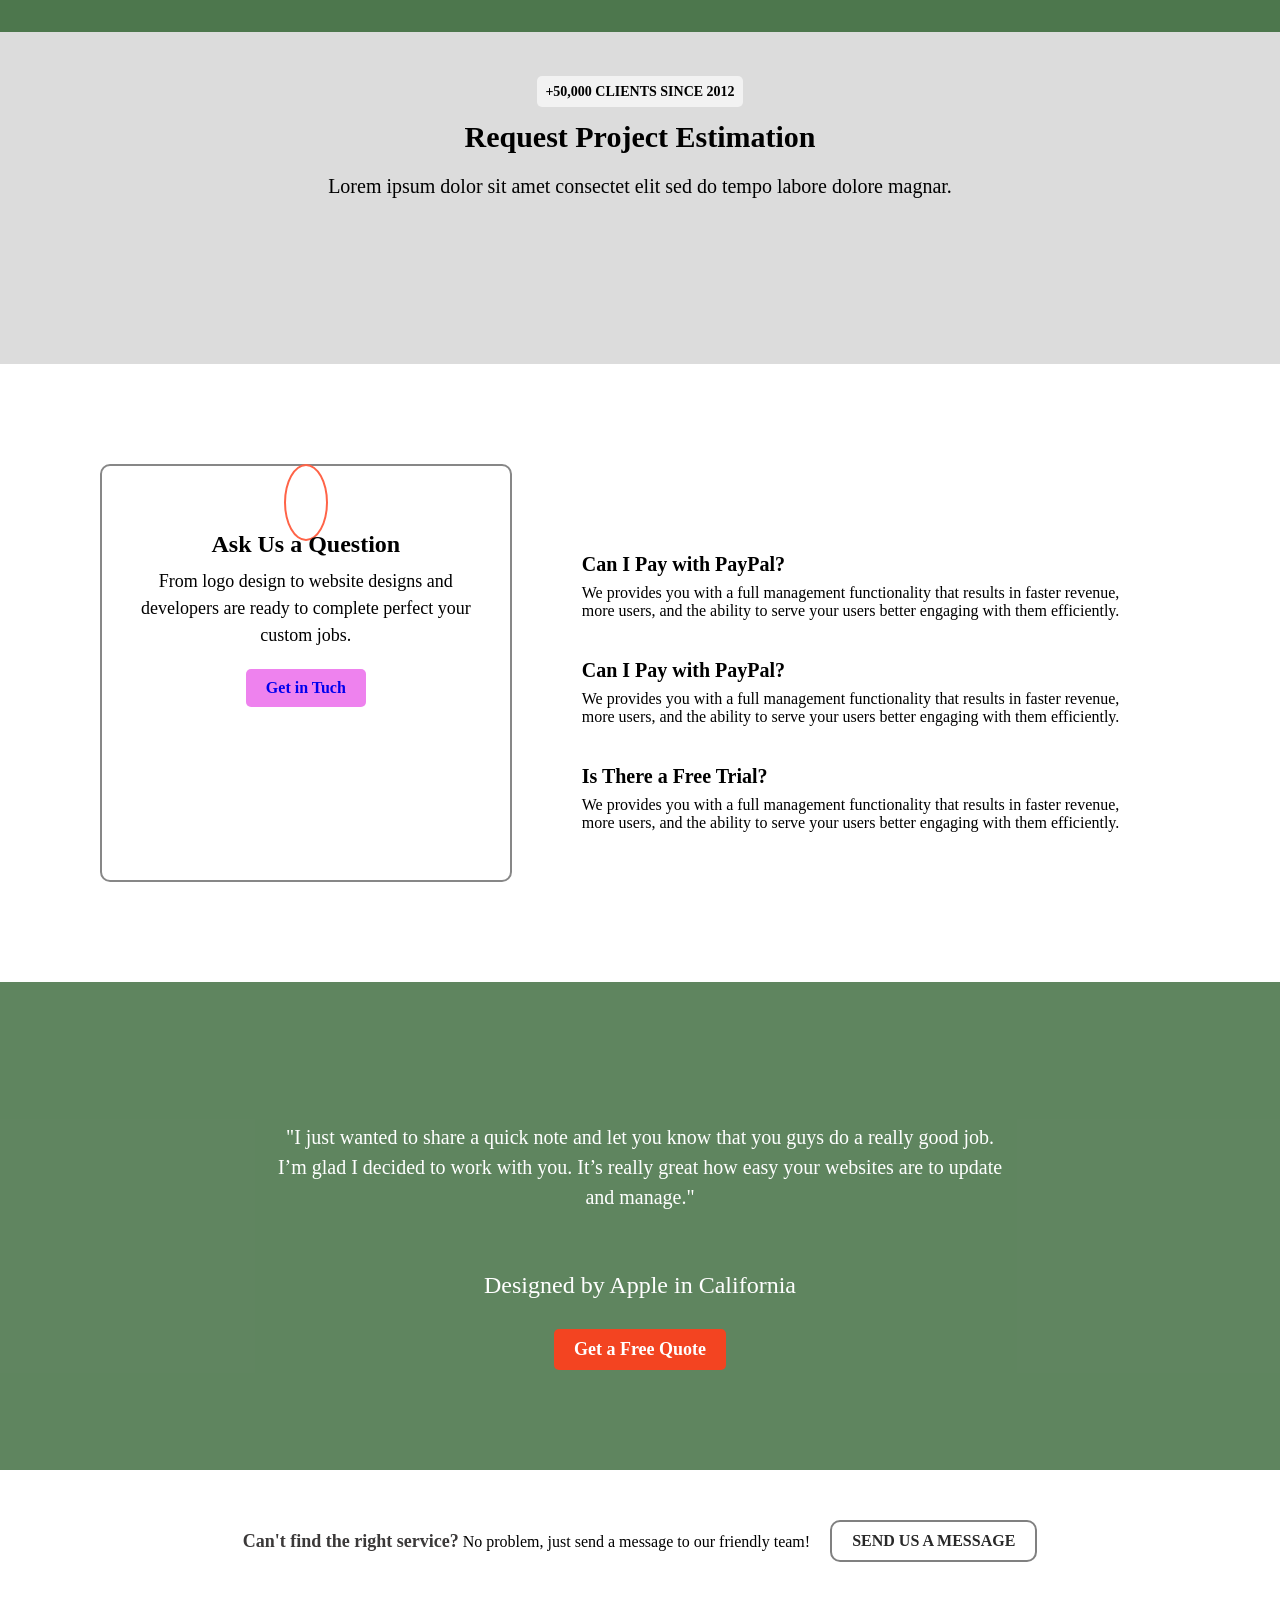
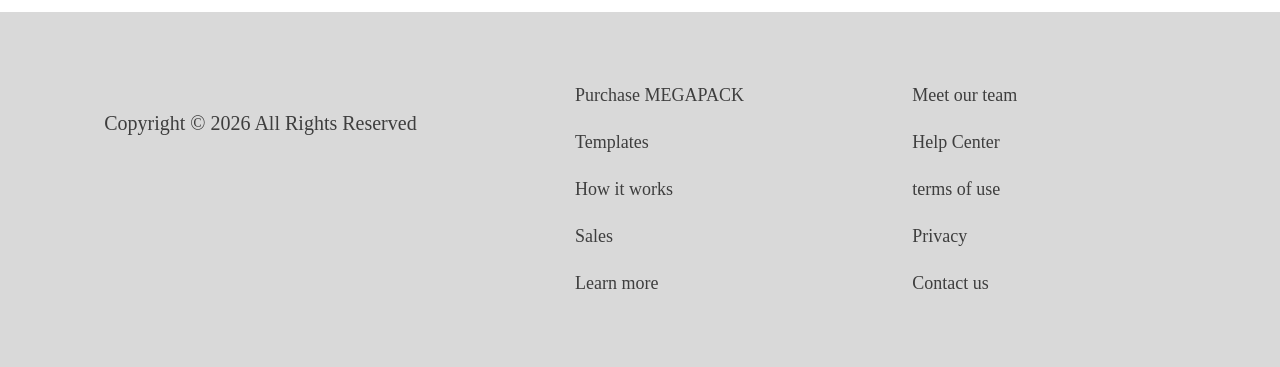
==== commit f110c8cc: "first commit" ====
--- a/index.html
+++ b/index.html
@@ -220,8 +220,38 @@
             <a href="#" class="">SEND US A MESSAGE</a>
         </div>
       </section>
-     <footer>
-        <p>copy right by rashed agency</p>
+     <footer >
+        <div class="footer-continer">
+            <div>
+                <div class="logo">
+                    <i class="fa-brands fa-canadian-maple-leaf"></i>                    
+                    <p>Copyright © 2026 All Rights Reserved</p>
+                </div>
+            </div>
+            <div>
+                <a href="">Purchase MEGAPACK</a>
+                <a href="">Templates</a>
+                <a href="">How it works</a>
+                <a href="">Sales</a>
+                <a href="">Learn more</a>
+            </div>
+            <div class="">
+                <a href="">Meet our team</a>
+                <a href="">Help Center</a>
+                <a href="">terms of use</a>
+                <a href="">Privacy</a>
+                <a href="">Contact us</a>
+            </div>
+            <div>
+                <div class="social-media">
+                    <i class="fa-brands fa-facebook-f"></i>
+                    <i class="fa-brands fa-dribbble"></i>
+                    <i class="fa-brands fa-github"></i>
+
+                </div>
+            </div>
+        </div>
+
      </footer>    
 </body>
 </html>
--- a/day1/css/style.css
+++ b/day1/css/style.css
@@ -696,5 +696,77 @@
     align-items: center;    
   }
 }
-
-
+footer{
+    background: rgb(217, 217, 217);
+
+}
+
+.footer-continer{
+    padding: 50px 30px;
+    display: flex;
+    flex-direction: column;
+    justify-content: left; 
+    gap: 20px ;   
+
+}
+.logo{
+    text-align: left;
+    color: rgb(62, 62, 62);
+    padding-bottom: 30px;
+}
+.logo i{
+    font-size: 25px;
+    padding: 20px;
+}
+.footer-continer a{
+    display: block;
+    color: rgb(62, 62, 62);
+    text-align: left;
+    line-height: 1.5;
+    padding: 10px;
+}
+.footer-continer a:hover{
+    background: rgb(185, 185, 185);
+
+}
+.footer-continer  .social-media {
+    color: rgb(62, 62, 62);
+    text-align: left;
+    font-size: 20px;
+
+}
+.footer-continer  .social-media {
+    color: rgb(62, 62, 62);
+    text-align: left;
+    font-size: 20px;
+    
+}
+.footer-continer  .social-media i {
+    cursor: pointer;
+}
+.footer-continer  .social-media i:hover {
+    color: rgb(21, 21, 21);   
+}
+@media (min-width: 1024px) {
+  /* Desktop */
+  .footer-continer{
+    flex-direction: row;
+    justify-content: space-around;    
+  }
+  .footer-continer a{
+    font-size: 18px;  
+    
+  }
+  .footer-continer p{
+    font-size: 20px;  
+
+  }
+  .footer-continer .logo i{
+    font-size: 30px;  
+    text-align: center;
+    display: block;
+    margin: 0 auto;
+  }
+    
+}
+
